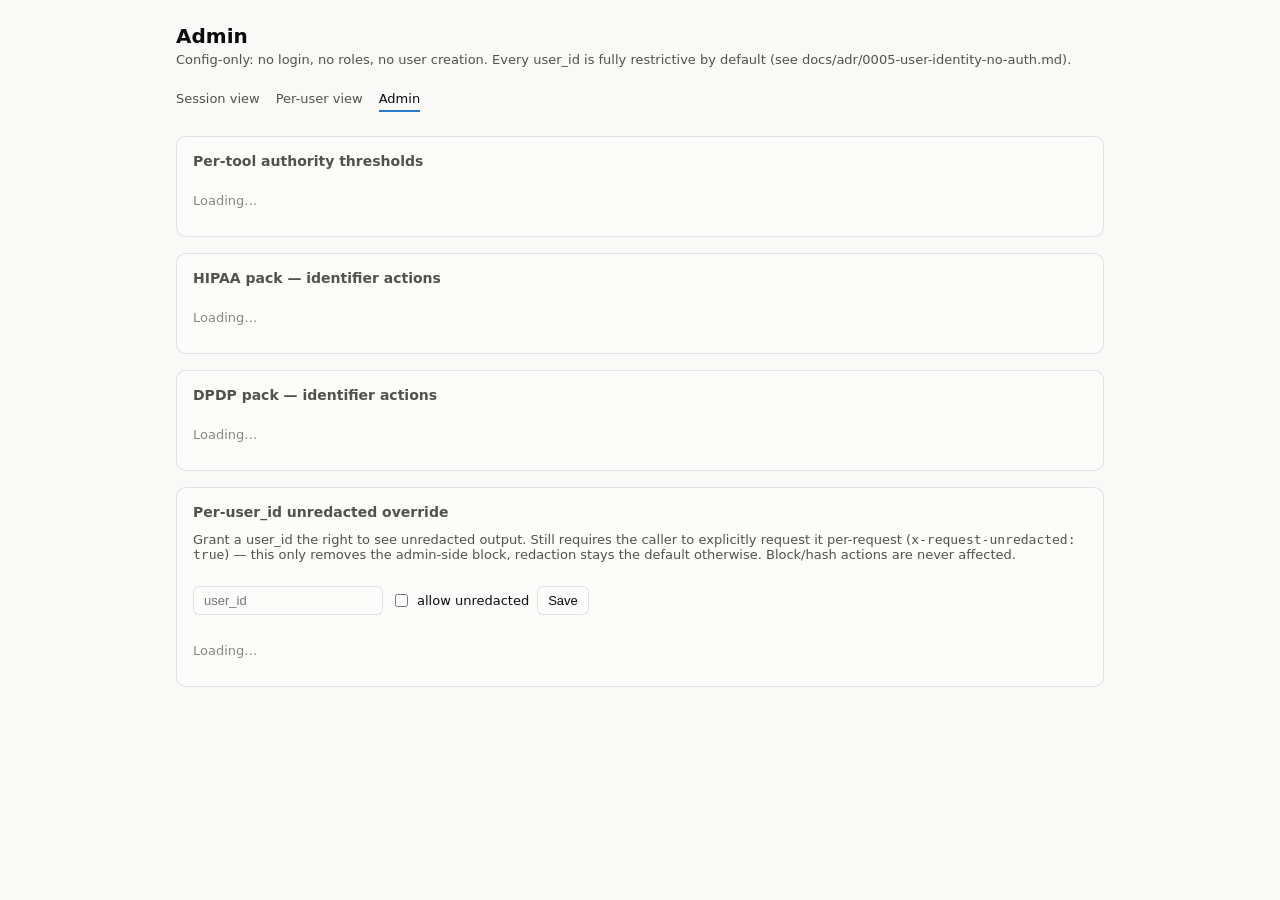
==== dashboard/admin.html @ 4bba6cb9 "basic structure" ====
<!doctype html>
<html lang="en">
<head>
  <meta charset="utf-8" />
  <meta name="viewport" content="width=device-width, initial-scale=1" />
  <title>Admin — Governance Runtime</title>
  <link rel="stylesheet" href="static/css/style.css" />
</head>
<body>
  <div class="page">
    <h1>Admin</h1>
    <p class="subtitle">Config-only: no login, no roles, no user creation. Every user_id is fully restrictive by default (see docs/adr/0005-user-identity-no-auth.md).</p>

    <nav class="tabs">
      <a href="index.html">Session view</a>
      <a href="user.html">Per-user view</a>
      <a class="active" href="admin.html">Admin</a>
    </nav>

    <div class="card">
      <h2>Per-tool authority thresholds</h2>
      <div id="thresholds-table" class="empty-state">Loading…</div>
    </div>

    <div class="card">
      <h2>HIPAA pack — identifier actions</h2>
      <div id="hipaa-pack-table" class="empty-state">Loading…</div>
    </div>

    <div class="card">
      <h2>DPDP pack — identifier actions</h2>
      <div id="dpdp-pack-table" class="empty-state">Loading…</div>
    </div>

    <div class="card">
      <h2>Per-user_id unredacted override</h2>
      <p class="subtitle">Grant a user_id the right to see unredacted output. Still requires the caller to explicitly request it per-request (<code>x-request-unredacted: true</code>) — this only removes the admin-side block, redaction stays the default otherwise. Block/hash actions are never affected.</p>
      <div class="filter-row">
        <input id="override-user-id-input" type="text" placeholder="user_id" />
        <label style="font-size: 13px; display: flex; align-items: center; gap: 6px;">
          <input id="override-allow-checkbox" type="checkbox" /> allow unredacted
        </label>
        <button id="grant-override-btn">Save</button>
      </div>
      <div id="overrides-table" class="empty-state">Loading…</div>
    </div>
  </div>

  <script src="static/js/api.js"></script>
  <script src="static/js/admin.js"></script>
</body>
</html>
---- dashboard/static/css/style.css ----
/* Chart chrome & ink tokens, light/dark selected (not an auto flip). */
:root {
  color-scheme: light;
  --page: #f9f9f7;
  --surface: #fcfcfb;
  --text-primary: #0b0b0b;
  --text-secondary: #52514e;
  --text-muted: #898781;
  --gridline: #e1e0d9;
  --baseline: #c3c2b7;
  --border: rgba(11, 11, 11, 0.10);

  --series-1: #2a78d6; /* blue */
  --series-2: #eb6834; /* orange */
  --series-3: #1baf7a; /* aqua */
  --series-4: #eda100; /* yellow */

  --status-good: #0ca30c;
  --status-warning: #fab219;
  --status-serious: #ec835a;
  --status-critical: #d03b3b;
}

@media (prefers-color-scheme: dark) {
  :root:not([data-theme="light"]) {
    color-scheme: dark;
    --page: #0d0d0d;
    --surface: #1a1a19;
    --text-primary: #ffffff;
    --text-secondary: #c3c2b7;
    --text-muted: #898781;
    --gridline: #2c2c2a;
    --baseline: #383835;
    --border: rgba(255, 255, 255, 0.10);

    --series-1: #3987e5;
    --series-2: #d95926;
    --series-3: #199e70;
    --series-4: #c98500;
  }
}
:root[data-theme="dark"] {
  color-scheme: dark;
  --page: #0d0d0d;
  --surface: #1a1a19;
  --text-primary: #ffffff;
  --text-secondary: #c3c2b7;
  --text-muted: #898781;
  --gridline: #2c2c2a;
  --baseline: #383835;
  --border: rgba(255, 255, 255, 0.10);

  --series-1: #3987e5;
  --series-2: #d95926;
  --series-3: #199e70;
  --series-4: #c98500;
}

* { box-sizing: border-box; }

body {
  margin: 0;
  font-family: system-ui, -apple-system, "Segoe UI", sans-serif;
  background: var(--page);
  color: var(--text-primary);
}

.page {
  max-width: 960px;
  margin: 0 auto;
  padding: 24px 16px 64px;
}

h1 { font-size: 20px; margin: 0 0 4px; }
.subtitle { color: var(--text-secondary); font-size: 13px; margin: 0 0 24px; }

nav.tabs { display: flex; gap: 16px; margin-bottom: 24px; }
nav.tabs a {
  color: var(--text-secondary);
  text-decoration: none;
  font-size: 13px;
  padding-bottom: 4px;
  border-bottom: 2px solid transparent;
}
nav.tabs a.active { color: var(--text-primary); border-bottom-color: var(--series-1); }

.filter-row {
  display: flex;
  gap: 8px;
  align-items: center;
  margin-bottom: 16px;
}
.filter-row input, .filter-row button {
  font-size: 13px;
  padding: 6px 10px;
  border-radius: 6px;
  border: 1px solid var(--border);
  background: var(--surface);
  color: var(--text-primary);
}
.filter-row button { cursor: pointer; }

.card {
  background: var(--surface);
  border: 1px solid var(--border);
  border-radius: 10px;
  padding: 16px;
  margin-bottom: 16px;
}
.card h2 { font-size: 14px; margin: 0 0 12px; color: var(--text-secondary); font-weight: 600; }

.stat-row { display: flex; gap: 24px; flex-wrap: wrap; }
.stat-tile { min-width: 140px; }
.stat-tile .value { font-size: 28px; font-weight: 600; font-variant-numeric: tabular-nums; }
.stat-tile .label { font-size: 12px; color: var(--text-muted); }

table { width: 100%; border-collapse: collapse; font-size: 13px; }
th, td { text-align: left; padding: 8px 6px; border-bottom: 1px solid var(--gridline); }
th { color: var(--text-muted); font-weight: 500; }

.status-badge {
  display: inline-flex;
  align-items: center;
  gap: 4px;
  font-size: 12px;
  font-weight: 600;
  padding: 2px 8px;
  border-radius: 999px;
}
.status-badge.critical { color: var(--status-critical); background: color-mix(in srgb, var(--status-critical) 12%, transparent); }
.status-badge.warning { color: var(--status-warning); background: color-mix(in srgb, var(--status-warning) 16%, transparent); }

.empty-state { color: var(--text-muted); font-size: 13px; padding: 12px 0; }

canvas { max-height: 260px; }
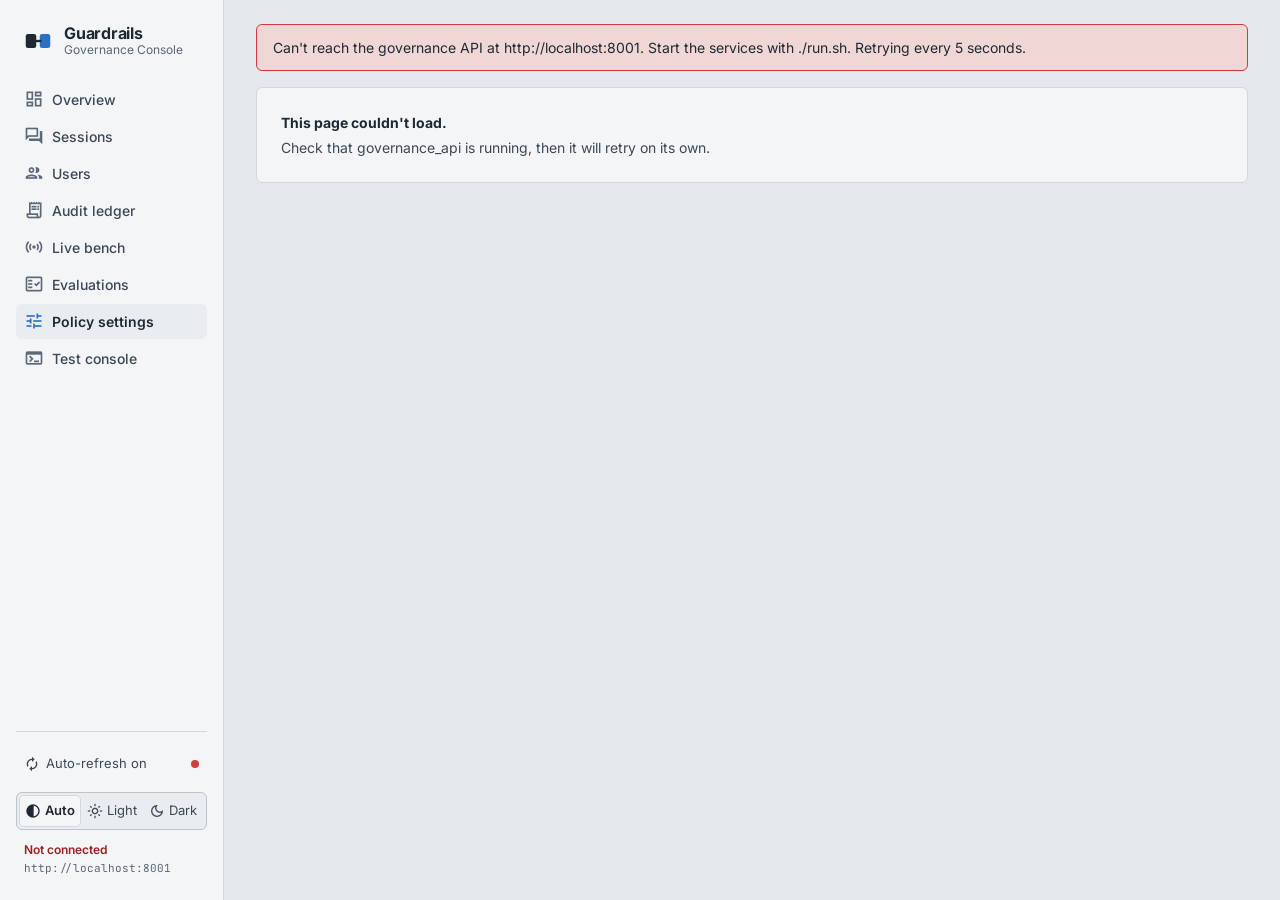
==== commit 5ffae9e9: "feat(dashboard): new governance console UI Replaces the blank ID-only pages with an auto-loading con" ====
--- a/dashboard/admin.html
+++ b/dashboard/admin.html
@@ -2,51 +2,11 @@
 <html lang="en">
 <head>
   <meta charset="utf-8" />
-  <meta name="viewport" content="width=device-width, initial-scale=1" />
-  <title>Admin — Governance Runtime</title>
-  <link rel="stylesheet" href="static/css/style.css" />
+  <title>Governance Console</title>
+  <meta http-equiv="refresh" content="0; url=index.html#/admin" />
+  <script>location.replace("index.html#/admin");</script>
 </head>
 <body>
-  <div class="page">
-    <h1>Admin</h1>
-    <p class="subtitle">Config-only: no login, no roles, no user creation. Every user_id is fully restrictive by default (see docs/adr/0005-user-identity-no-auth.md).</p>
-
-    <nav class="tabs">
-      <a href="index.html">Session view</a>
-      <a href="user.html">Per-user view</a>
-      <a class="active" href="admin.html">Admin</a>
-    </nav>
-
-    <div class="card">
-      <h2>Per-tool authority thresholds</h2>
-      <div id="thresholds-table" class="empty-state">Loading…</div>
-    </div>
-
-    <div class="card">
-      <h2>HIPAA pack — identifier actions</h2>
-      <div id="hipaa-pack-table" class="empty-state">Loading…</div>
-    </div>
-
-    <div class="card">
-      <h2>DPDP pack — identifier actions</h2>
-      <div id="dpdp-pack-table" class="empty-state">Loading…</div>
-    </div>
-
-    <div class="card">
-      <h2>Per-user_id unredacted override</h2>
-      <p class="subtitle">Grant a user_id the right to see unredacted output. Still requires the caller to explicitly request it per-request (<code>x-request-unredacted: true</code>) — this only removes the admin-side block, redaction stays the default otherwise. Block/hash actions are never affected.</p>
-      <div class="filter-row">
-        <input id="override-user-id-input" type="text" placeholder="user_id" />
-        <label style="font-size: 13px; display: flex; align-items: center; gap: 6px;">
-          <input id="override-allow-checkbox" type="checkbox" /> allow unredacted
-        </label>
-        <button id="grant-override-btn">Save</button>
-      </div>
-      <div id="overrides-table" class="empty-state">Loading…</div>
-    </div>
-  </div>
-
-  <script src="static/js/api.js"></script>
-  <script src="static/js/admin.js"></script>
+  <p>Admin moved to <a href="index.html#/admin">index.html#/admin</a>.</p>
 </body>
 </html>
